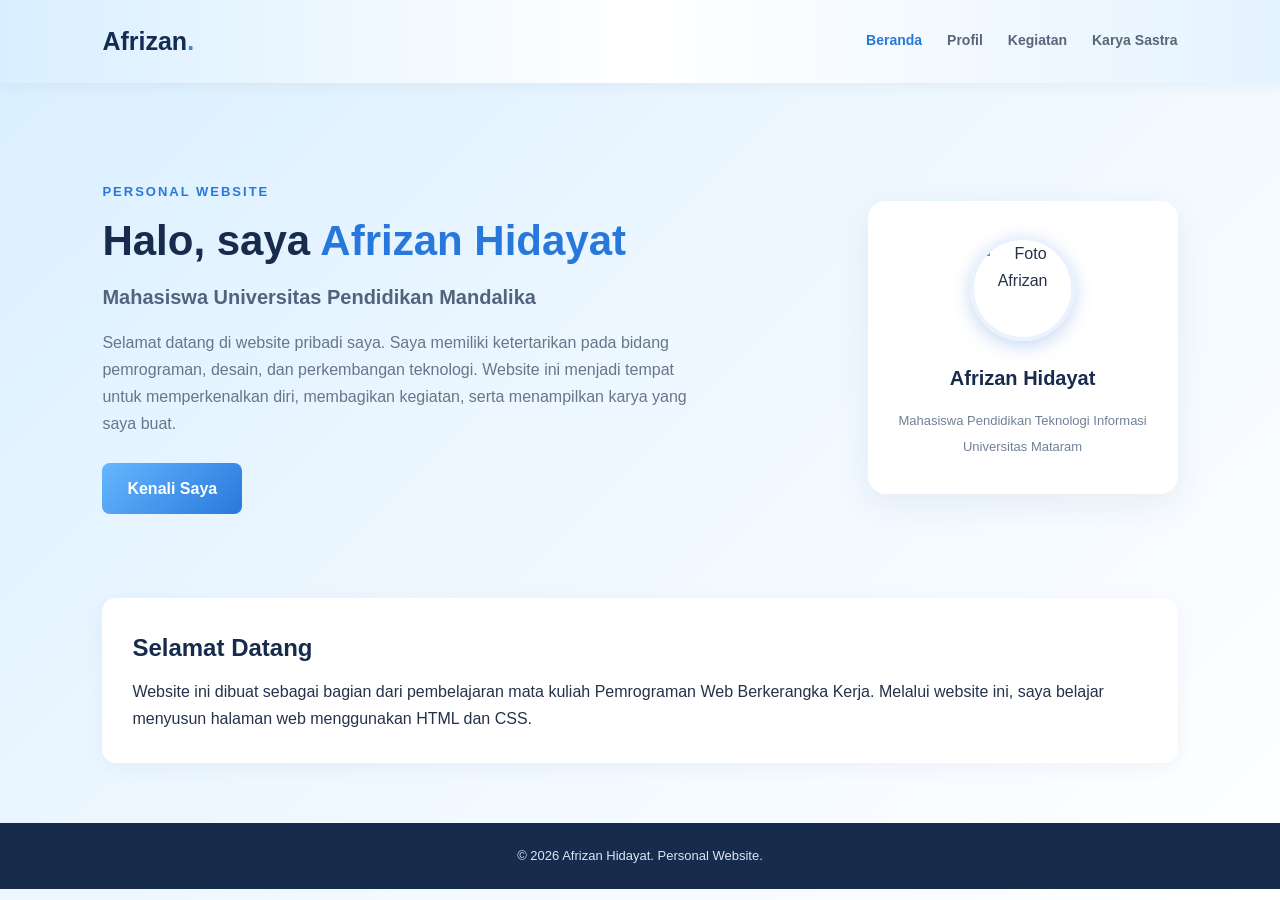
==== index.html @ d264e92a "Add files via upload" ====
<!DOCTYPE html>
<html lang="id">
<head>
    <meta charset="UTF-8">
    <meta name="viewport" content="width=device-width, initial-scale=1.0">
    <title>Beranda | Personal Website</title>
    <link rel="stylesheet" href="style.css">
</head>
<body>

    <header class="navbar">
        <div class="logo">Afrizan<span>.</span></div>

        <nav>
            <a href="index.html" class="active">Beranda</a>
            <a href="profil.html">Profil</a>
            <a href="kegiatan.html">Kegiatan</a>
            <a href="puisi.html">Karya Sastra</a>
        </nav>
    </header>

    <main class="container">
        <section class="hero">
            <div class="hero-text">
                <p class="label">PERSONAL WEBSITE</p>

                <h1>Halo, saya <span>Afrizan Hidayat</span></h1>

                <h2>Mahasiswa Universitas Pendidikan Mandalika</h2>

                <p>
                    Selamat datang di website pribadi saya.
                    Saya memiliki ketertarikan pada bidang pemrograman,
                    desain, dan perkembangan teknologi.
                    Website ini menjadi tempat untuk memperkenalkan
                    diri, membagikan kegiatan, serta menampilkan
                    karya yang saya buat.
                </p>

                <a href="profil.html" class="btn">
                    Kenali Saya
                </a>
            </div>

            <div class="hero-card">
                <img src="gambar/foto-saya.jpeg"
     alt="Foto Afrizan"
     class="avatar">
                <h2>Afrizan Hidayat</h2>
                <p>Mahasiswa Pendidikan Teknologi Informasi</p>
                <span>Universitas Mataram</span>
            </div>
        </section>

        <section class="content-section">
            <h2>Selamat Datang</h2>
            <p>
                Website ini dibuat sebagai bagian dari pembelajaran
                mata kuliah Pemrograman Web Berkerangka Kerja.
                Melalui website ini, saya belajar menyusun halaman
                web menggunakan HTML dan CSS.
            </p>
        </section>
    </main>

    <footer>
        <p>&copy; 2026 Afrizan Hidayat. Personal Website.</p>
    </footer>

</body>
</html>
---- style.css ----
/* PENGATURAN DASAR */
* {
    margin: 0;
    padding: 0;
    box-sizing: border-box;
}

body {
    font-family: Arial, sans-serif;
    background: linear-gradient(
        135deg,
        #d9efff 0%,
        #edf7ff 45%,
        #ffffff 100%
    );
    background-attachment: fixed;
    color: #25324a;
    line-height: 1.7;
    min-height: 100vh;
}


.navbar {
    background: linear-gradient(
        90deg,
        #d9efff,
        #ffffff,
        #e5f3ff
    );
    padding: 20px 8%;
    display: flex;
    justify-content: space-between;
    align-items: center;
    box-shadow: 0 3px 15px rgba(0, 0, 0, 0.05);
    flex-wrap: wrap;
    gap: 15px;
}


.logo {
    font-size: 25px;
    font-weight: bold;
    color: #142b52;
}

.logo span {
    color: #3685e8;
}

nav {
    display: flex;
    gap: 25px;
    flex-wrap: wrap;
}

nav a {
    text-decoration: none;
    color: #596579;
    font-size: 14px;
    font-weight: bold;
    transition: 0.3s;
}

nav a:hover,
nav a.active {
    color: #2878db;
}

/* AREA UTAMA */
.container {
    width: 84%;
    max-width: 1150px;
    margin: 50px auto;
}

/* HALAMAN BERANDA */
.hero {
    display: flex;
    justify-content: space-between;
    align-items: center;
    gap: 50px;
    min-height: 430px;
}

.hero-text {
    flex: 1.5;
}

.label {
    color: #2878db;
    font-size: 13px;
    font-weight: bold;
    letter-spacing: 2px;
    margin-bottom: 12px;
}

.hero h1 {
    font-size: 42px;
    line-height: 1.25;
    color: #172b4d;
    margin-bottom: 12px;
}

.hero h1 span {
    color: #2878db;
}

.hero h2 {
    font-size: 20px;
    margin-bottom: 15px;
    color: #52647d;
}

.hero-text > p:not(.label) {
    color: #68758a;
    margin-bottom: 25px;
    max-width: 600px;
}


.btn {
    display: inline-block;
    background: linear-gradient(
        135deg,
        #65b7ff,
        #2878db
    );
    color: white;
    padding: 12px 25px;
    border-radius: 8px;
    text-decoration: none;
    font-weight: bold;
    transition: 0.3s;
}

.btn:hover {
    background: linear-gradient(
        135deg,
        #2878db,
        #155caf
    );
    transform: translateY(-2px);
}


.btn:hover {
    background: #155caf;
    transform: translateY(-2px);
}

/* KARTU IDENTITAS */
.hero-card {
    flex: 1;
    max-width: 310px;
    background: white;
    padding: 35px 25px;
    border-radius: 18px;
    text-align: center;
    box-shadow: 0 10px 35px rgba(30, 65, 110, 0.08);
}

.avatar {
    width: 105px;
    height: 105px;
    border-radius: 50%;
    object-fit: cover;
    object-position: center;
    display: block;
    margin: 0 auto 20px;
    border: 4px solid #ffffff;
    box-shadow: 0 5px 18px rgba(29, 109, 207, 0.25);
}

.avatar.large {
    width: 125px;
    height: 125px;
}


.avatar.large {
    width: 125px;
    height: 125px;
    font-size: 55px;
}


.hero-card h2 {
    font-size: 20px;
    color: #172b4d;
}

.hero-card p,
.hero-card span {
    font-size: 13px;
    color: #718096;
}

/* KONTEN BERANDA */
.content-section {
    background: white;
    padding: 30px;
    margin-top: 35px;
    border-radius: 14px;
    box-shadow: 0 5px 20px rgba(30, 65, 110, 0.05);
}

.content-section h2 {
    margin-bottom: 10px;
    color: #172b4d;
}

/* JUDUL HALAMAN */
.page-heading {
    margin-bottom: 35px;
}

.page-heading h1 {
    font-size: 36px;
    color: #172b4d;
    margin-bottom: 8px;
}

.page-heading > p:last-child {
    color: #718096;
}

/* HALAMAN PROFIL */
.profile-layout {
    display: grid;
    grid-template-columns: 0.8fr 1.7fr;
    gap: 25px;
}

.profile-card,
.content-card {
    background: white;
    padding: 30px;
    border-radius: 15px;
    box-shadow: 0 5px 20px rgba(30, 65, 110, 0.05);
}

.profile-card {
    text-align: center;
    height: fit-content;
}


/* FOTO PROFIL */
.avatar {
    width: 105px;
    height: 105px;
    border-radius: 50%;
    object-fit: cover;
    object-position: center;
    display: block;
    margin: 0 auto 20px;
    border: 4px solid #eaf2ff;
}

.avatar.large {
    width: 125px;
    height: 125px;
    font-size: 55px;
}


.profile-card h2 {
    font-size: 19px;
}

.profile-card p {
    color: #718096;
}

.content-card h2 {
    color: #172b4d;
    margin-bottom: 18px;
}

.info-row {
    display: flex;
    justify-content: space-between;
    gap: 15px;
    padding: 12px 0;
    border-bottom: 1px solid #edf0f5;
}

.info-row strong {
    color: #34445d;
}

.info-row span {
    color: #718096;
    text-align: right;
}

.sub-heading {
    margin-top: 25px;
}

.content-card > p {
    color: #68758a;
}

.interest-list {
    display: flex;
    flex-wrap: wrap;
    gap: 10px;
}

.interest-list span,
.category {
    background: #eaf2ff;
    color: #2878db;
    padding: 7px 13px;
    border-radius: 20px;
    font-size: 12px;
    font-weight: bold;
}

/* HALAMAN KEGIATAN */
.activity-grid {
    display: grid;
    grid-template-columns: repeat(2, 1fr);
    gap: 22px;
}

.activity-card {
    background: white;
    padding: 30px;
    border-radius: 15px;
    box-shadow: 0 5px 20px rgba(30, 65, 110, 0.05);
    transition: 0.3s;
}

.activity-card:hover {
    transform: translateY(-5px);
}

.activity-number {
    font-size: 30px;
    color: #2878db;
    font-weight: bold;
    margin-bottom: 12px;
}

.activity-card h2 {
    font-size: 20px;
    color: #172b4d;
    margin-bottom: 10px;
}

.activity-card p {
    color: #718096;
    margin-bottom: 20px;
}

/* HALAMAN KARYA SASTRA */
.poem-container {
    max-width: 750px;
    margin: 0 auto;
    background: white;
    padding: 45px;
    border-radius: 18px;
    box-shadow: 0 8px 30px rgba(30, 65, 110, 0.07);
    text-align: center;
}

.poem-label {
    color: #2878db;
    font-size: 12px;
    letter-spacing: 3px;
    font-weight: bold;
    margin-bottom: 15px;
}

.poem-container h2 {
    color: #172b4d;
    font-size: 28px;
}

.poem-author {
    color: #8a96a8;
    font-size: 13px;
    margin: 8px 0 30px;
}

.poem {
    color: #58677e;
    font-size: 16px;
    line-height: 2;
}

.poem p {
    margin-bottom: 22px;
}

/* BAGIAN FOOTER */
footer {
    background: #172b4d;
    color: #dce6f5;
    text-align: center;
    padding: 22px;
    margin-top: 60px;
    font-size: 13px;
}

/* RESPONSIVE UNTUK HP DAN TABLET */
@media (max-width: 768px) {
    .navbar {
        padding: 18px 5%;
        flex-direction: column;
    }

    nav {
        justify-content: center;
        gap: 15px;
    }

    .container {
        width: 90%;
        margin: 35px auto;
    }

    .hero {
        flex-direction: column;
        align-items: stretch;
    }

    .hero h1 {
        font-size: 32px;
    }

    .hero-card {
        max-width: none;
    }

    .profile-layout,
    .activity-grid {
        grid-template-columns: 1fr;
    }

    .info-row {
        flex-direction: column;
        gap: 3px;
    }

    .info-row span {
        text-align: left;
    }

    .poem-container {
        padding: 25px 18px;
    }
}
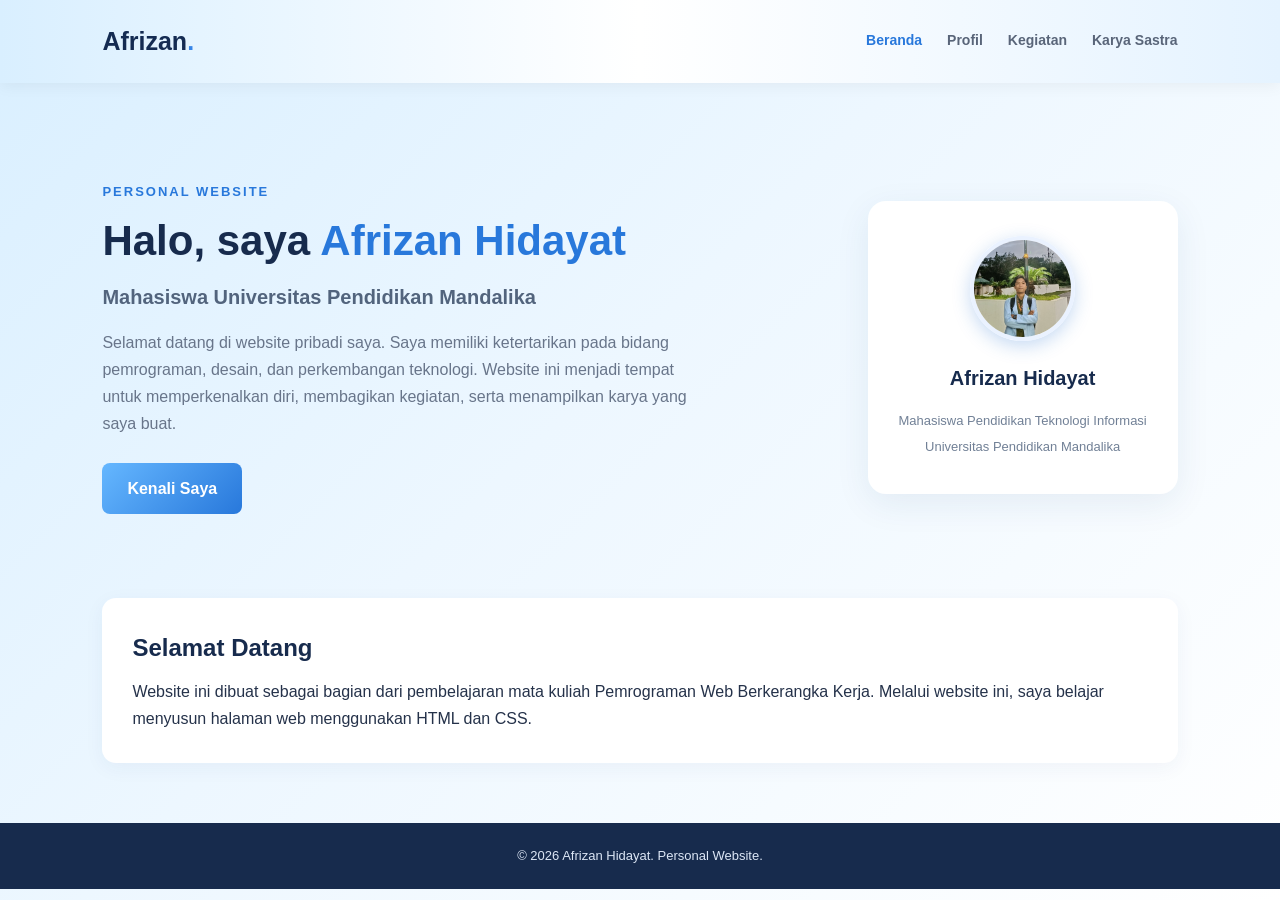
==== commit 51824203: "Update index.html" ====
--- a/index.html
+++ b/index.html
@@ -44,12 +44,12 @@
             </div>
 
             <div class="hero-card">
-                <img src="gambar/foto-saya.jpeg"
+                <img src="Gambar/foto-saya.jpeg"
      alt="Foto Afrizan"
      class="avatar">
                 <h2>Afrizan Hidayat</h2>
                 <p>Mahasiswa Pendidikan Teknologi Informasi</p>
-                <span>Universitas Mataram</span>
+                <span>Universitas Pendidikan Mandalika</span>
             </div>
         </section>
 
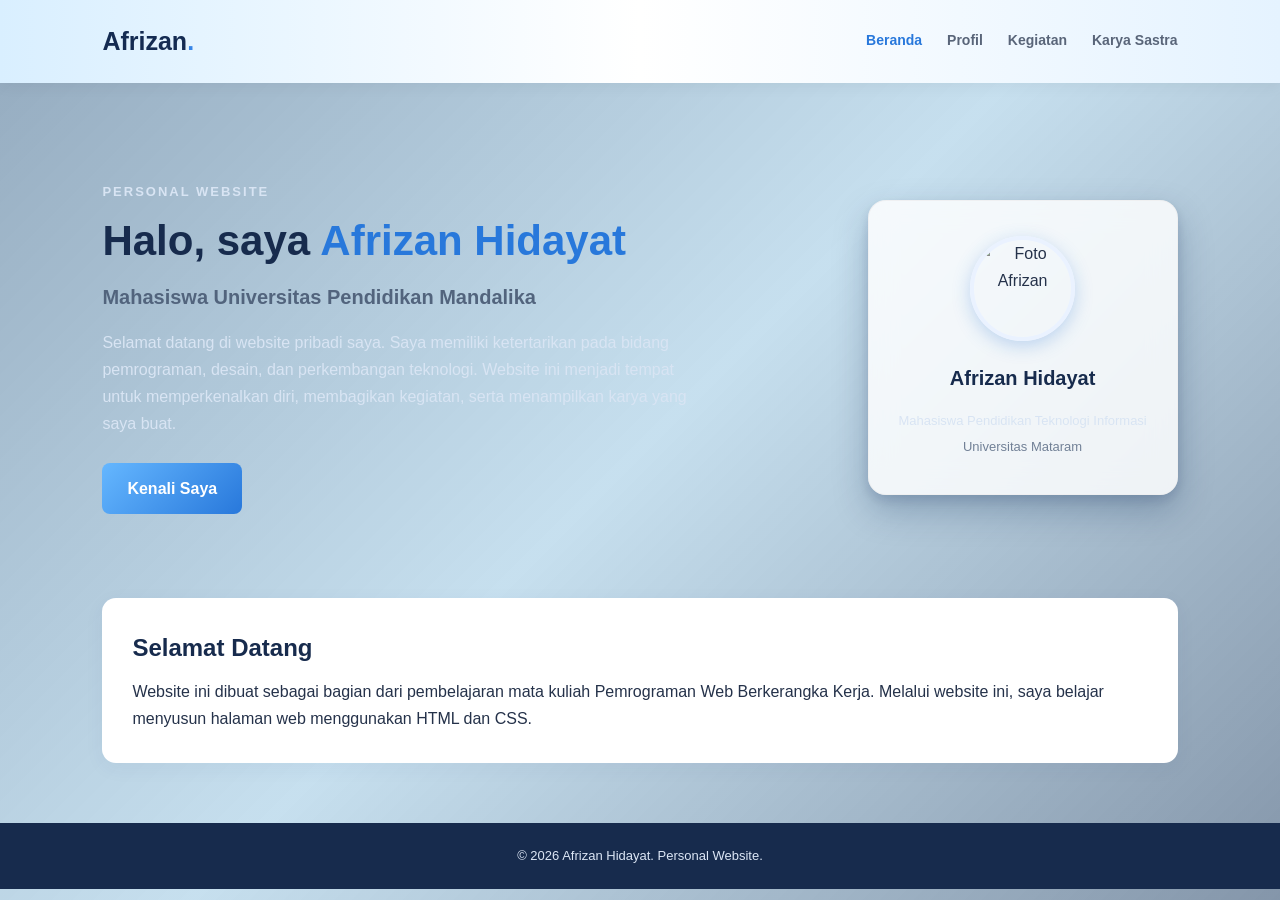
==== commit e5ef3101: "Add files via upload" ====
--- a/index.html
+++ b/index.html
@@ -8,6 +8,16 @@
     <link rel="stylesheet" href="style.css">
 </head>
 <body>
+
+<!-- VIDEO BACKGROUND -->
+<div class="video-background">
+    <video autoplay muted loop playsinline>
+        <source src="video/background.mp4" type="video/mp4">
+    </video>
+</div>
+
+<div class="background-overlay"></div>
+
 
     <header class="navbar">
         <div class="logo">Afrizan<span>.</span></div>
@@ -44,12 +54,12 @@
             </div>
 
             <div class="hero-card">
-                <img src="Gambar/foto-saya.jpeg"
+                <img src="gambar/foto-saya.jpeg"
      alt="Foto Afrizan"
      class="avatar">
                 <h2>Afrizan Hidayat</h2>
                 <p>Mahasiswa Pendidikan Teknologi Informasi</p>
-                <span>Universitas Pendidikan Mandalika</span>
+                <span>Universitas Mataram</span>
             </div>
         </section>
 
--- a/style.css
+++ b/style.css
@@ -454,3 +454,113 @@
         padding: 25px 18px;
     }
 }
+
+/* VIDEO BACKGROUND */
+.video-background {
+    position: fixed;
+    top: 0;
+    left: 0;
+    width: 100%;
+    height: 100vh;
+    overflow: hidden;
+    z-index: -2;
+}
+
+.video-background video {
+    width: 100%;
+    height: 100%;
+    object-fit: cover;
+}
+
+/* LAPISAN TRANSPARAN */
+.background-overlay {
+    position: fixed;
+    top: 0;
+    left: 0;
+    width: 100%;
+    height: 100vh;
+    background: linear-gradient(
+        135deg,
+        rgba(15, 65, 110, 0.45),
+        rgba(30, 130, 190, 0.25),
+        rgba(10, 45, 85, 0.50)
+    );
+    z-index: -1;
+    pointer-events: none;
+}
+
+/* KONTEN WEBSITE DI ATAS VIDEO */
+body {
+    position: relative;
+    background: transparent;
+}
+
+header,
+main,
+section,
+footer,
+nav {
+    position: relative;
+}
+.hero p {
+    color: rgb(216, 228, 243) !important;
+}
+
+/* =================================
+   ANIMASI KOTAK IDENTITAS BERANDA
+   ================================= */
+
+.hero-card {
+    position: relative;
+    border: 1px solid rgba(238, 239, 240, 0.822);
+
+    /* Efek kaca transparan */
+    background: rgba(255, 255, 255, 0.82);
+    backdrop-filter: blur(14px);
+    -webkit-backdrop-filter: blur(14px);
+
+    /* Efek timbul */
+    box-shadow:
+        0 15px 35px rgba(0, 35, 80, 0.25),
+        0 5px 12px rgba(0, 35, 80, 0.12);
+
+    /* Animasi */
+    animation:
+        heroAppear 1s ease-out both,
+        heroFloat 4s ease-in-out 1s infinite;
+
+    transition: box-shadow 0.4s ease;
+}
+
+/* Efek muncul pertama kali */
+@keyframes heroAppear {
+    from {
+        opacity: 0;
+        transform: translateY(45px) scale(0.92);
+    }
+
+    to {
+        opacity: 1;
+        transform: translateY(0) scale(1);
+    }
+}
+
+/* Efek melayang */
+@keyframes heroFloat {
+    0%, 100% {
+        transform: translateY(0);
+    }
+
+    50% {
+        transform: translateY(-10px);
+    }
+}
+
+/* Efek ketika kursor diarahkan */
+.hero-card:hover {
+    animation-play-state: paused;
+
+    box-shadow:
+        0 25px 50px rgba(0, 35, 80, 0.35),
+        0 10px 20px rgba(0, 35, 80, 0.2);
+}
